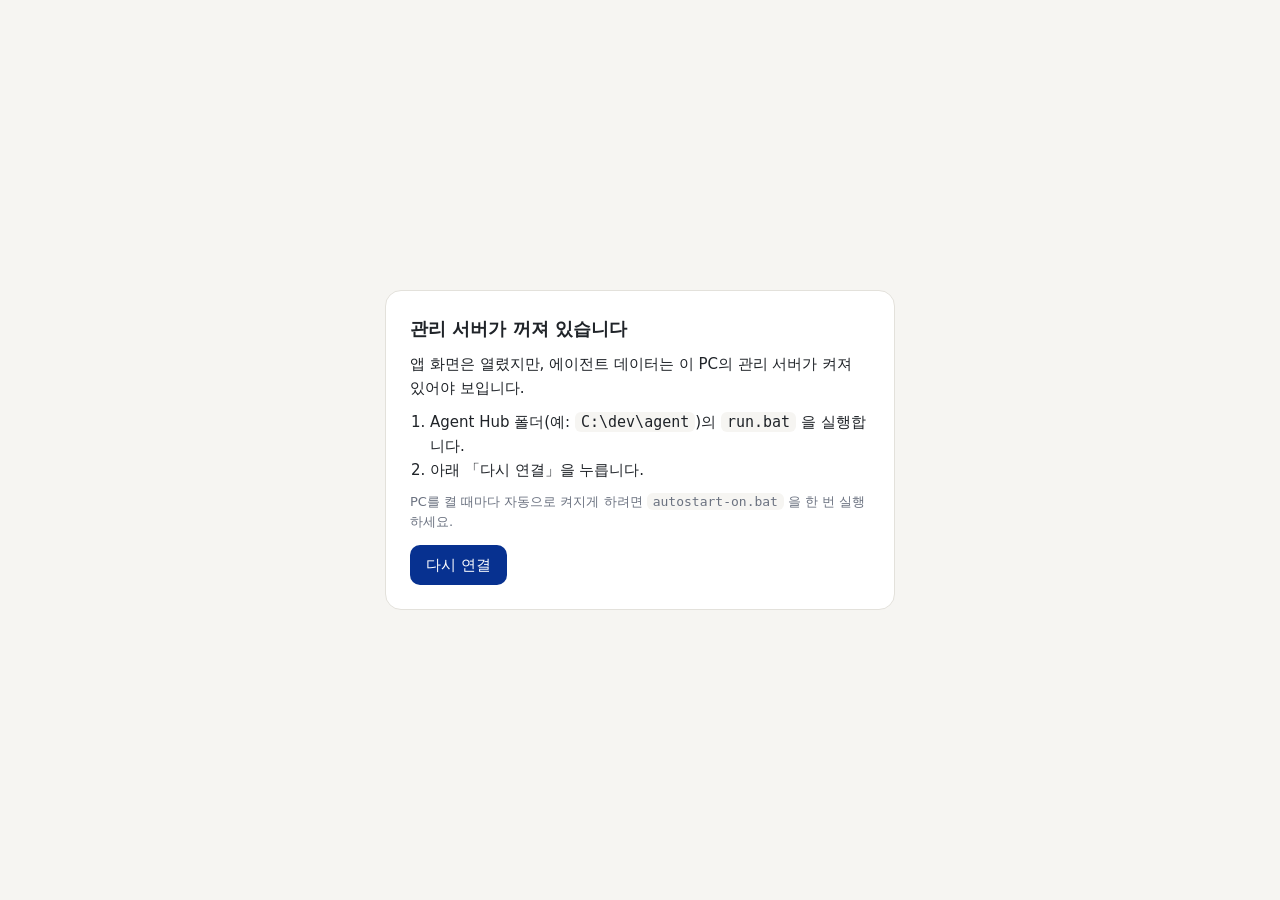
==== hub/static/offline.html @ d14fa344 "v0.5: PC에 앱으로 설치(PWA) - 매니페스트(고객사 브랜딩 따라 이름·색), 아이콘 192·512·마스커블, 바로가기(승인함·흐름·로그) - 서비스 워커: 화면 파일만 저" ====
<!doctype html>
<html lang="ko">
<head>
<meta charset="utf-8">
<meta name="viewport" content="width=device-width, initial-scale=1">
<title>Agent Hub — 서버 꺼짐</title>
<style>
  :root { --bg:#f6f5f2; --card:#fff; --ink:#1f2328; --mute:#6b7280; --line:#e3e1db; --accent:#073190; }
  @media (prefers-color-scheme: dark) { :root { --bg:#16181b; --card:#1f2226; --ink:#e8e8e6; --mute:#9aa0a6; --line:#33373c; --accent:#7ea2ff; } }
  body { margin:0; min-height:100vh; display:grid; place-items:center; background:var(--bg); color:var(--ink); font:15px/1.6 system-ui, "Malgun Gothic", sans-serif; padding:16px; box-sizing:border-box; }
  .card { max-width:460px; background:var(--card); border:1px solid var(--line); border-radius:16px; padding:24px; }
  h1 { font-size:18px; margin:0 0 8px; }
  ol { padding-left:20px; margin:10px 0; }
  code { background:var(--bg); padding:1px 6px; border-radius:6px; }
  button { margin-top:12px; border:0; background:var(--accent); color:#fff; border-radius:10px; padding:8px 16px; font:inherit; cursor:pointer; }
  .small { color:var(--mute); font-size:13px; }
</style>
</head>
<body>
  <div class="card">
    <h1>관리 서버가 꺼져 있습니다</h1>
    <div>앱 화면은 열렸지만, 에이전트 데이터는 이 PC의 관리 서버가 켜져 있어야 보입니다.</div>
    <ol>
      <li>Agent Hub 폴더(예: <code>C:\dev\agent</code>)의 <code>run.bat</code> 을 실행합니다.</li>
      <li>아래 「다시 연결」을 누릅니다.</li>
    </ol>
    <div class="small">PC를 켤 때마다 자동으로 켜지게 하려면 <code>autostart-on.bat</code> 을 한 번 실행하세요.</div>
    <button onclick="location.replace('/')">다시 연결</button>
  </div>
  <script>setInterval(() => fetch('/api/session', { cache: 'no-store' }).then((r) => { if (r.ok) location.replace('/'); }).catch(() => {}), 4000);</script>
</body>
</html>
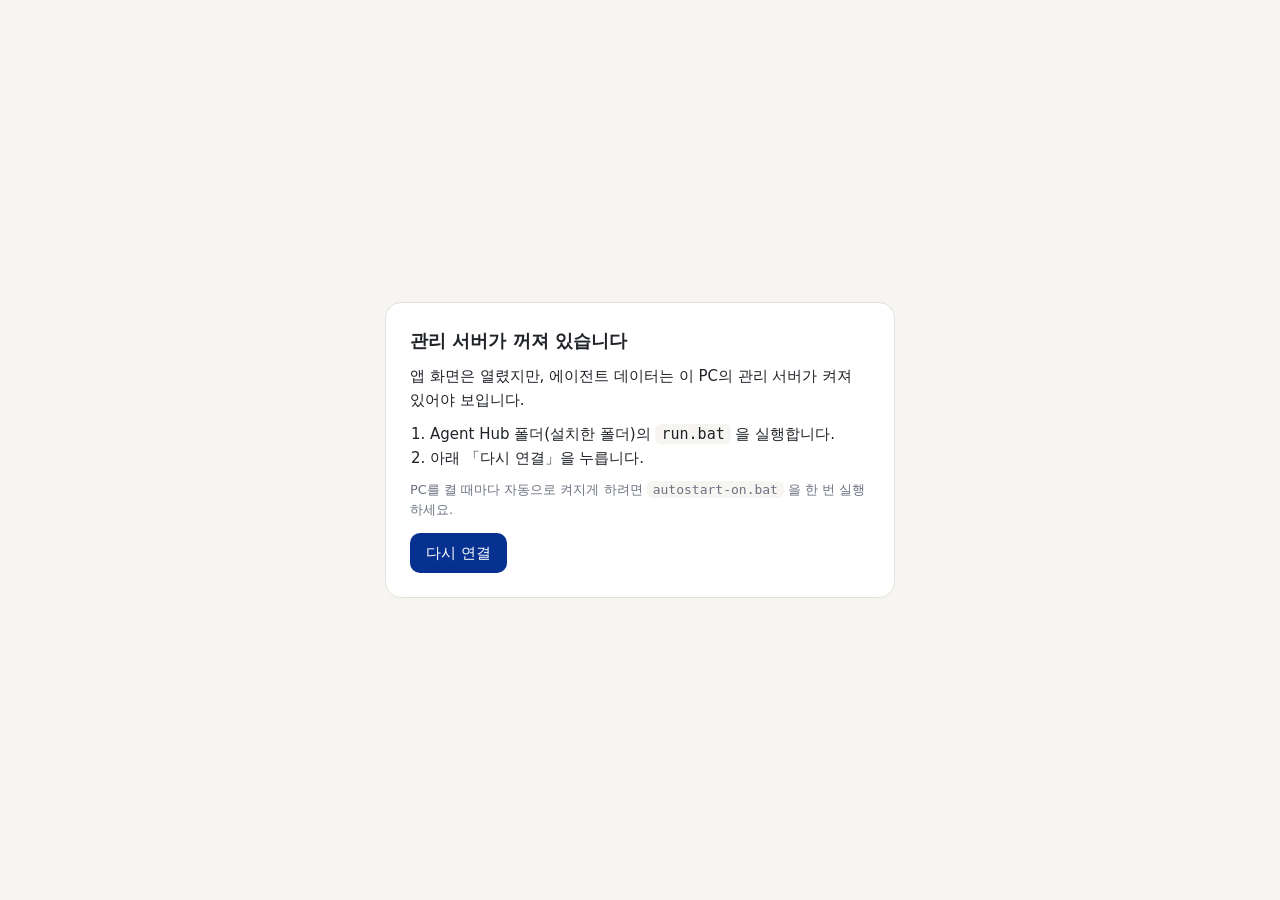
==== commit 31ab1e9f: "v1.0.0-rc1: SaaS 패키지(도구·웹 콘솔·이용권) + 사무실 모니터·인사·모바일 - 도구 구조: tools/<id>(인스타·크몽·웹소설·굿즈·사내 개발·게임·투자), 도" ====
--- a/hub/static/offline.html
+++ b/hub/static/offline.html
@@ -21,7 +21,7 @@
     <h1>관리 서버가 꺼져 있습니다</h1>
     <div>앱 화면은 열렸지만, 에이전트 데이터는 이 PC의 관리 서버가 켜져 있어야 보입니다.</div>
     <ol>
-      <li>Agent Hub 폴더(예: <code>C:\dev\agent</code>)의 <code>run.bat</code> 을 실행합니다.</li>
+      <li>Agent Hub 폴더(설치한 폴더)의 <code>run.bat</code> 을 실행합니다.</li>
       <li>아래 「다시 연결」을 누릅니다.</li>
     </ol>
     <div class="small">PC를 켤 때마다 자동으로 켜지게 하려면 <code>autostart-on.bat</code> 을 한 번 실행하세요.</div>
